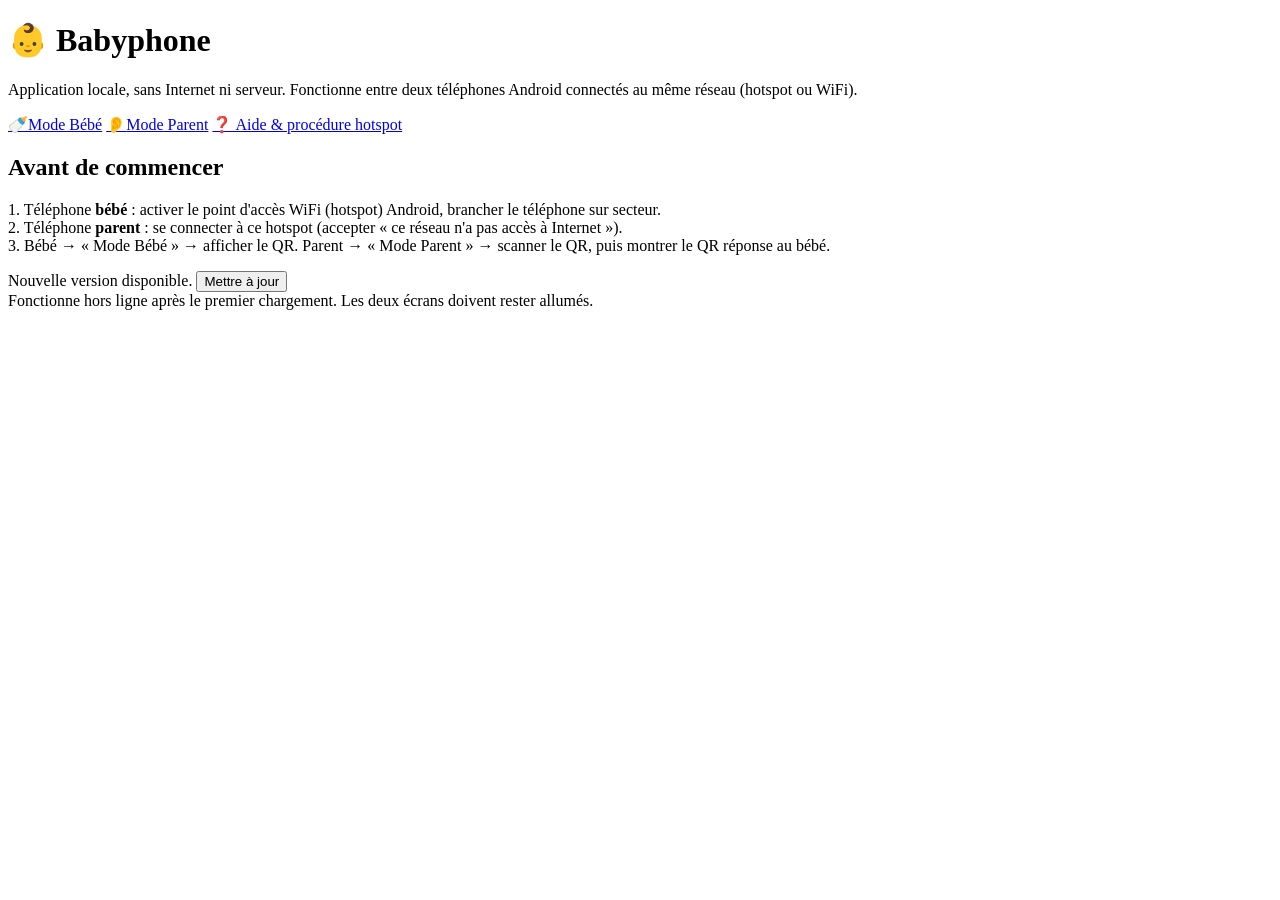
==== index.html @ 84c48073 "Add files via upload" ====
<!doctype html>
<html lang="fr">
<head>
<meta charset="utf-8">
<meta name="viewport" content="width=device-width, initial-scale=1, viewport-fit=cover">
<meta name="theme-color" content="#0d0f14">
<title>Babyphone</title>
<link rel="manifest" href="manifest.json">
<link rel="icon" href="icons/icon-192.png">
<link rel="apple-touch-icon" href="icons/icon-192.png">
<link rel="stylesheet" href="css/style.css">
</head>
<body>
  <div class="center-page">
    <div>
      <h1>👶 Babyphone</h1>
      <p>Application locale, sans Internet ni serveur. Fonctionne entre deux téléphones Android connectés au même réseau (hotspot ou WiFi).</p>
    </div>

    <div class="stack">
      <a href="bebe.html" class="btn-giant"><span class="emoji">🍼</span>Mode Bébé</a>
      <a href="parent.html" class="btn-giant"><span class="emoji">👂</span>Mode Parent</a>
      <a href="aide.html" class="btn-giant secondary">❓ Aide &amp; procédure hotspot</a>
    </div>

    <div class="card">
      <h2>Avant de commencer</h2>
      <p class="hint">
        1. Téléphone <b>bébé</b> : activer le point d'accès WiFi (hotspot) Android, brancher le téléphone sur secteur.<br>
        2. Téléphone <b>parent</b> : se connecter à ce hotspot (accepter « ce réseau n'a pas accès à Internet »).<br>
        3. Bébé → « Mode Bébé » → afficher le QR. Parent → « Mode Parent » → scanner le QR, puis montrer le QR réponse au bébé.
      </p>
    </div>
  </div>

  <div id="update-banner" class="update-banner">
    <span>Nouvelle version disponible.</span>
    <button>Mettre à jour</button>
  </div>

  <footer class="app-footer">Fonctionne hors ligne après le premier chargement. Les deux écrans doivent rester allumés.</footer>

  <script src="js/app.js"></script>
</body>
</html>
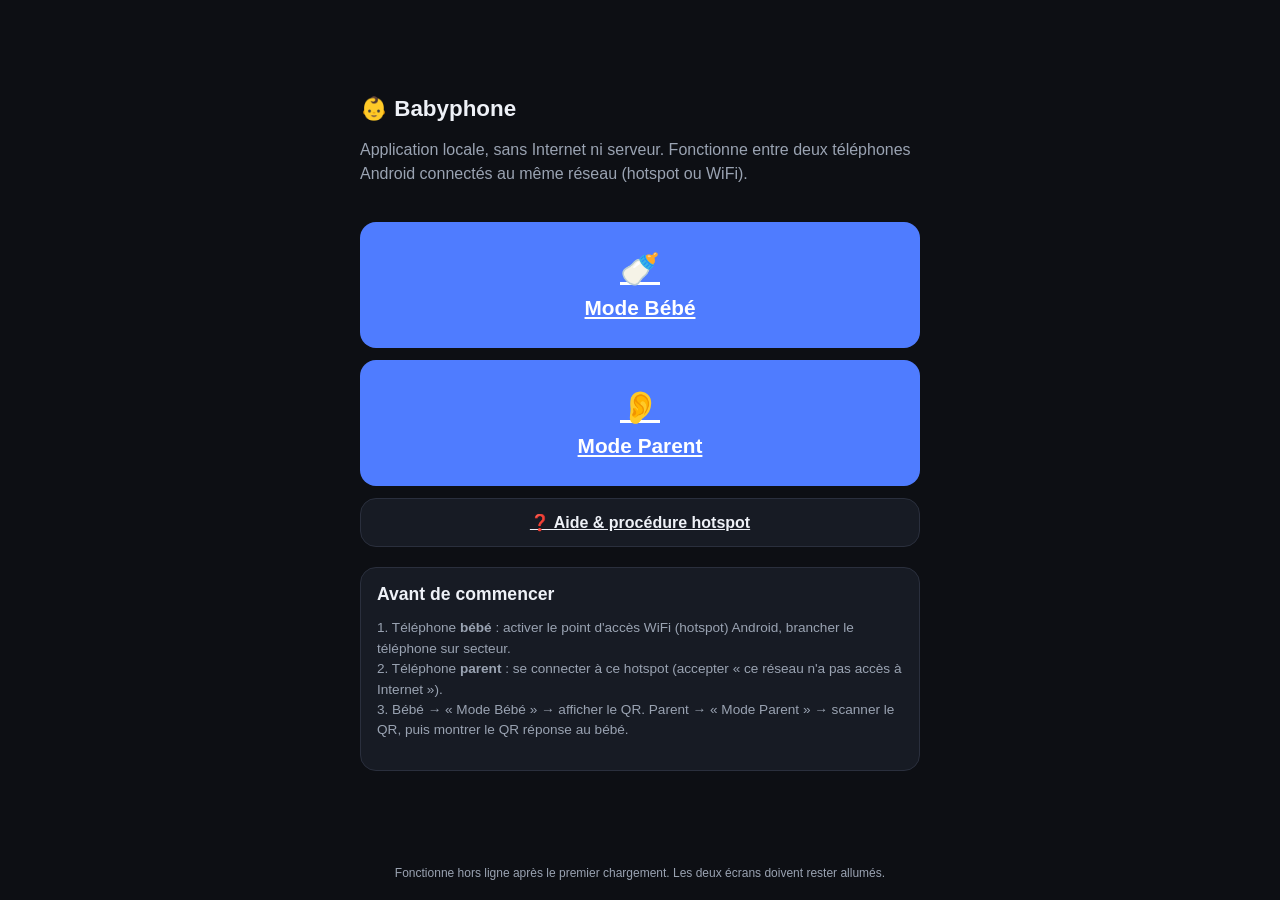
==== commit 6f983b14: "Add files via upload" ====
--- a/index.html
+++ b/index.html
@@ -6,9 +6,9 @@
 <meta name="theme-color" content="#0d0f14">
 <title>Babyphone</title>
 <link rel="manifest" href="manifest.json">
-<link rel="icon" href="icons/icon-192.png">
-<link rel="apple-touch-icon" href="icons/icon-192.png">
-<link rel="stylesheet" href="css/style.css">
+<link rel="icon" href="icon-192.png">
+<link rel="apple-touch-icon" href="icon-192.png">
+<link rel="stylesheet" href="style.css">
 </head>
 <body>
   <div class="center-page">
@@ -40,6 +40,6 @@
 
   <footer class="app-footer">Fonctionne hors ligne après le premier chargement. Les deux écrans doivent rester allumés.</footer>
 
-  <script src="js/app.js"></script>
+  <script src="app.js"></script>
 </body>
 </html>
--- a/style.css
+++ b/style.css
@@ -0,0 +1,296 @@
+/* Babyphone PWA — feuille de style commune.
+   Thème sombre par défaut (usage nocturne en chambre d'enfant). */
+
+:root {
+  --bg: #0d0f14;
+  --bg-elevated: #171b24;
+  --text: #eef1f7;
+  --text-dim: #9aa3b2;
+  --accent: #4f7cff;
+  --accent-dark: #2e4fb0;
+  --ok: #2ecc71;
+  --warn: #f5a623;
+  --danger: #e63946;
+  --border: #2a2f3d;
+  --radius: 16px;
+  --safe-top: env(safe-area-inset-top, 0px);
+  --safe-bottom: env(safe-area-inset-bottom, 0px);
+  --safe-left: env(safe-area-inset-left, 0px);
+  --safe-right: env(safe-area-inset-right, 0px);
+}
+
+* { box-sizing: border-box; }
+
+html, body {
+  margin: 0;
+  padding: 0;
+  height: 100%;
+  background: var(--bg);
+  color: var(--text);
+  font-family: -apple-system, "Segoe UI", Roboto, "Noto Sans", Arial, sans-serif;
+  -webkit-tap-highlight-color: transparent;
+  overscroll-behavior: none;
+}
+
+body {
+  min-height: 100dvh;
+  padding: calc(16px + var(--safe-top)) calc(16px + var(--safe-right))
+           calc(16px + var(--safe-bottom)) calc(16px + var(--safe-left));
+  display: flex;
+  flex-direction: column;
+  gap: 16px;
+}
+
+a { color: var(--accent); }
+
+h1 { font-size: 1.4rem; margin: 0 0 4px; }
+h2 { font-size: 1.1rem; margin: 0 0 8px; }
+p { line-height: 1.5; color: var(--text-dim); }
+
+.center-page {
+  flex: 1;
+  display: flex;
+  flex-direction: column;
+  justify-content: center;
+  align-items: stretch;
+  gap: 20px;
+  max-width: 480px;
+  width: 100%;
+  margin: 0 auto;
+}
+
+.card {
+  background: var(--bg-elevated);
+  border: 1px solid var(--border);
+  border-radius: var(--radius);
+  padding: 16px;
+}
+
+/* --- Gros boutons page d'accueil --- */
+.btn-giant {
+  display: flex;
+  flex-direction: column;
+  align-items: center;
+  justify-content: center;
+  gap: 8px;
+  padding: 28px 16px;
+  border-radius: var(--radius);
+  border: none;
+  background: var(--accent);
+  color: white;
+  font-size: 1.3rem;
+  font-weight: 600;
+  cursor: pointer;
+  min-height: 96px;
+}
+.btn-giant .emoji { font-size: 2rem; }
+.btn-giant:active { background: var(--accent-dark); }
+.btn-giant.secondary {
+  background: var(--bg-elevated);
+  border: 1px solid var(--border);
+  color: var(--text);
+  font-size: 1rem;
+  min-height: auto;
+  padding: 14px;
+}
+
+/* --- Boutons standards --- */
+button, .btn {
+  font: inherit;
+  border-radius: 12px;
+  border: 1px solid var(--border);
+  background: var(--bg-elevated);
+  color: var(--text);
+  padding: 12px 18px;
+  cursor: pointer;
+}
+button:disabled { opacity: 0.5; cursor: not-allowed; }
+.btn-primary { background: var(--accent); border-color: var(--accent); color: white; }
+.btn-danger { background: var(--danger); border-color: var(--danger); color: white; }
+.btn-row { display: flex; gap: 10px; flex-wrap: wrap; }
+
+/* --- QR --- */
+.qr-wrap {
+  background: white;
+  border-radius: 12px;
+  padding: 12px;
+  display: flex;
+  align-items: center;
+  justify-content: center;
+  width: min(88vw, 380px);
+  aspect-ratio: 1;
+  margin: 0 auto;
+}
+.qr-wrap canvas, .qr-wrap img { width: 100%; height: 100%; }
+
+.qr-scan-wrap {
+  position: relative;
+  width: min(88vw, 380px);
+  aspect-ratio: 1;
+  margin: 0 auto;
+  border-radius: 12px;
+  overflow: hidden;
+  background: black;
+}
+.qr-scan-wrap video { width: 100%; height: 100%; object-fit: cover; }
+.qr-scan-wrap::after {
+  content: "";
+  position: absolute;
+  inset: 10%;
+  border: 3px solid var(--accent);
+  border-radius: 12px;
+  pointer-events: none;
+}
+
+/* --- Vidéo live --- */
+.video-wrap {
+  position: relative;
+  flex: 1;
+  background: black;
+  border-radius: var(--radius);
+  overflow: hidden;
+  min-height: 200px;
+}
+.video-wrap video {
+  width: 100%;
+  height: 100%;
+  object-fit: cover;
+  display: block;
+}
+.video-wrap.audio-only video { display: none; }
+.video-wrap.audio-only::before {
+  content: "🔊 Écoute audio seule";
+  position: absolute;
+  inset: 0;
+  display: flex;
+  align-items: center;
+  justify-content: center;
+  color: var(--text-dim);
+  font-size: 1.1rem;
+}
+
+/* --- Statut connexion --- */
+.status-badge {
+  display: inline-flex;
+  align-items: center;
+  gap: 6px;
+  padding: 6px 12px;
+  border-radius: 999px;
+  font-size: 0.85rem;
+  font-weight: 600;
+  background: var(--bg-elevated);
+  border: 1px solid var(--border);
+}
+.status-badge .dot { width: 10px; height: 10px; border-radius: 50%; background: var(--text-dim); }
+.status-badge.ok .dot { background: var(--ok); }
+.status-badge.warn .dot { background: var(--warn); }
+.status-badge.danger .dot { background: var(--danger); }
+
+/* --- Voile noir (mode bébé, écran assombri) --- */
+.veil {
+  position: fixed;
+  inset: 0;
+  background: black;
+  z-index: 50;
+  display: none;
+}
+.veil.active { display: block; }
+.veil-hint {
+  position: absolute;
+  bottom: calc(24px + var(--safe-bottom));
+  left: 0; right: 0;
+  text-align: center;
+  color: #444;
+  font-size: 0.8rem;
+}
+
+/* --- Alarme déconnexion plein écran (mode parent) --- */
+.alarm-fullscreen {
+  position: fixed;
+  inset: 0;
+  z-index: 100;
+  background: var(--danger);
+  display: none;
+  flex-direction: column;
+  align-items: center;
+  justify-content: center;
+  gap: 16px;
+  text-align: center;
+  padding: 24px;
+  animation: alarm-blink 0.6s steps(1) infinite;
+}
+.alarm-fullscreen.active { display: flex; }
+.alarm-fullscreen h2 { font-size: 1.8rem; margin: 0; color: white; }
+.alarm-fullscreen p { color: rgba(255,255,255,0.9); }
+@keyframes alarm-blink {
+  0%, 49% { background: var(--danger); }
+  50%, 100% { background: #7a0d15; }
+}
+
+/* --- Bannière mise à jour --- */
+.update-banner {
+  position: fixed;
+  left: 12px; right: 12px;
+  bottom: calc(12px + var(--safe-bottom));
+  z-index: 80;
+  background: var(--accent);
+  color: white;
+  border-radius: 12px;
+  padding: 12px 16px;
+  display: none;
+  align-items: center;
+  justify-content: space-between;
+  gap: 12px;
+  box-shadow: 0 4px 20px rgba(0,0,0,0.4);
+}
+.update-banner.active { display: flex; }
+.update-banner button { background: white; color: var(--accent-dark); border: none; font-weight: 600; }
+
+/* --- Curseur seuil bruit --- */
+.slider-row { display: flex; flex-direction: column; gap: 6px; }
+input[type="range"] {
+  width: 100%;
+  accent-color: var(--accent);
+}
+.meter {
+  height: 10px;
+  border-radius: 999px;
+  background: var(--border);
+  overflow: hidden;
+  position: relative;
+}
+.meter > span {
+  display: block;
+  height: 100%;
+  background: var(--ok);
+  width: 0%;
+  transition: width 0.08s linear, background 0.15s linear;
+}
+.meter.over > span { background: var(--danger); }
+
+/* --- Alerte bruit flash (mode parent) --- */
+.flash-noise {
+  position: fixed;
+  inset: 0;
+  background: white;
+  opacity: 0;
+  pointer-events: none;
+  z-index: 60;
+}
+.flash-noise.active { animation: flash 0.35s ease-out; }
+@keyframes flash { 0% { opacity: 0.85; } 100% { opacity: 0; } }
+
+.hint { font-size: 0.85rem; color: var(--text-dim); }
+.stack { display: flex; flex-direction: column; gap: 12px; }
+.row-between { display: flex; align-items: center; justify-content: space-between; gap: 10px; }
+
+footer.app-footer {
+  text-align: center;
+  font-size: 0.75rem;
+  color: var(--text-dim);
+  padding-bottom: 4px;
+}
+
+@media (min-width: 700px) {
+  .center-page { max-width: 560px; }
+}
